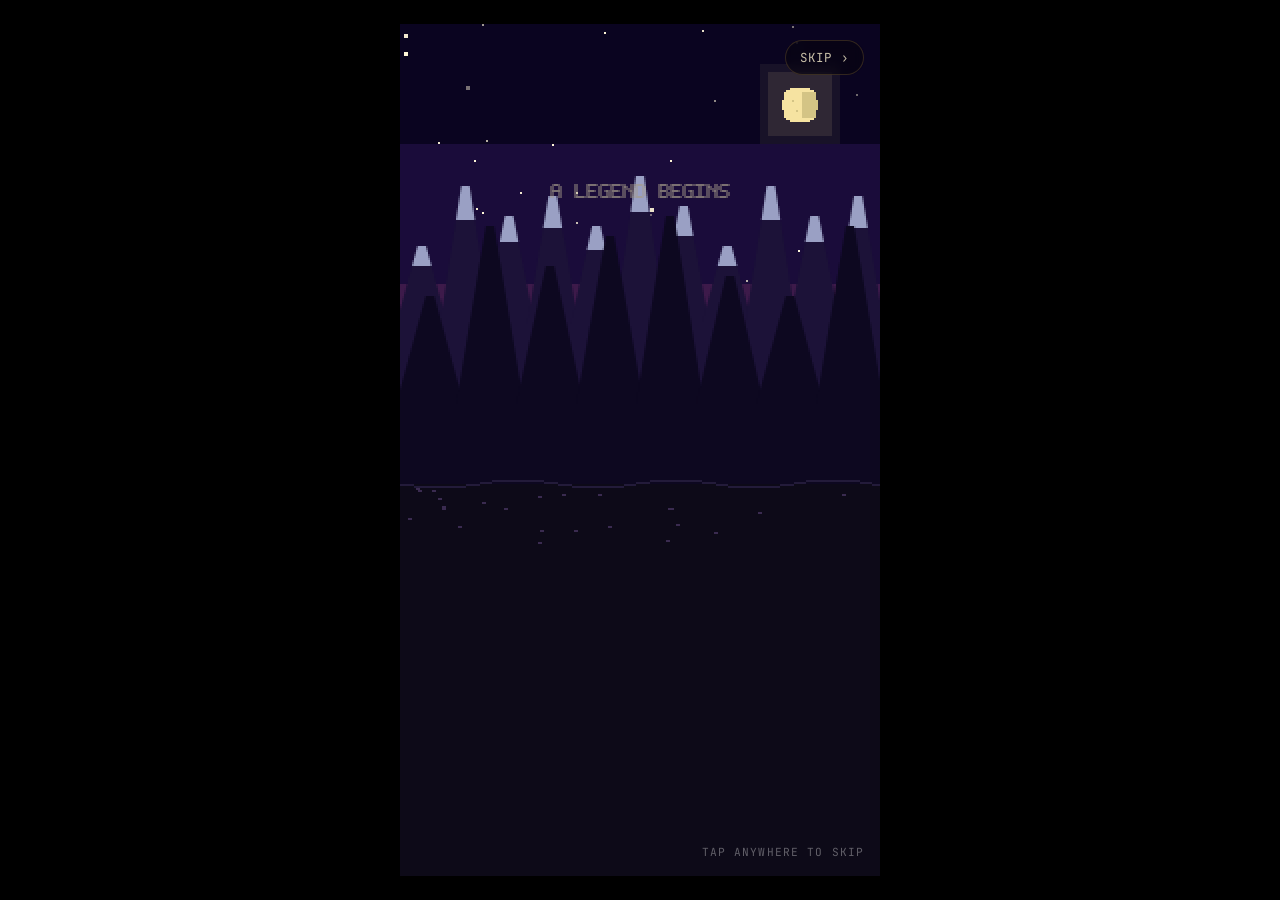
==== intro.html @ 524893bf "Initial commit" ====
<!doctype html>
<html lang="en">
<head>
  <meta charset="utf-8" />
  <meta name="viewport" content="width=device-width,initial-scale=1,viewport-fit=cover" />
  <meta name="theme-color" content="#08040f" />
  <title>Fairchild Consulting Services</title>
  <meta name="description" content="A legend slain. Custom AI, websites, and workflows by Fairchild Consulting Services." />
  <link rel="stylesheet" href="css/styles.css" />
  <link rel="icon" type="image/svg+xml" href="assets/favicon.svg" />
  <style>
    body { background: #000; margin: 0; }
    .intro-skip-prompt {
      position: absolute;
      bottom: 14px; right: 16px;
      font-family: var(--font-mono);
      font-size: 0.7rem;
      letter-spacing: 0.1em;
      color: rgba(255,255,255,0.35);
      text-transform: uppercase;
      z-index: 10;
      pointer-events: none;
    }
    #err {
      position: fixed;
      top: 0; left: 0; right: 0;
      background: #c4181a;
      color: white;
      font-family: monospace;
      font-size: 12px;
      padding: 10px;
      z-index: 1000;
      white-space: pre-wrap;
      display: none;
    }
  </style>
</head>
<body>
  <div id="err"></div>
  <main class="intro-page">
    <div class="intro-canvas-wrap">
      <canvas id="intro-canvas" width="240" height="426"></canvas>
      <div class="intro-controls">
        <button id="skip-btn" class="intro-skip" type="button" aria-label="Skip animation">Skip ›</button>
      </div>
      <a id="enter-btn" class="btn btn-primary intro-cta" href="index.html">Enter the Portfolio →</a>
      <div class="intro-skip-prompt">Tap anywhere to skip</div>
    </div>
  </main>

  <script>
    // Show any error that happens before/during animation load
    window.addEventListener('error', function (ev) {
      var el = document.getElementById('err');
      el.style.display = 'block';
      el.textContent = 'JS error: ' + ev.message + '\n  at ' + (ev.filename || '') + ':' + (ev.lineno || '?');
    });
  </script>
  <script src="js/cinematic.js" onerror="document.getElementById('err').style.display='block';document.getElementById('err').textContent='Failed to load js/cinematic.js — check the file exists at js/cinematic.js relative to intro.html.';"></script>
  <script>
    (function () {
      try {
        const skipBtn = document.getElementById('skip-btn');
        const enterBtn = document.getElementById('enter-btn');
        const canvas = document.getElementById('intro-canvas');
        let finished = false;

        if (!window.FairchildIntro) {
          throw new Error('FairchildIntro not defined — animation.js failed to load. Try a hard refresh (Ctrl+Shift+R).');
        }

        function finish() {
          if (finished) return;
          finished = true;
          enterBtn.classList.add('show');
          setTimeout(() => { window.location.href = 'index.html'; }, 3500);
        }

        canvas.addEventListener('click', () => {
          if (!finished && window.FairchildIntro) window.FairchildIntro.skip();
        });
        skipBtn.addEventListener('click', (e) => {
          e.stopPropagation();
          if (window.FairchildIntro) window.FairchildIntro.skip();
        });
        enterBtn.addEventListener('click', () => { finished = true; });

        window.FairchildIntro.start(finish);
      } catch (e) {
        var el = document.getElementById('err');
        el.style.display = 'block';
        el.textContent = 'Boot error: ' + (e.message || e) + (e.stack ? '\n' + e.stack : '');
      }
    })();
  </script>
</body>
</html>
---- css/styles.css ----
/* =========================================================
   Fairchild Consulting Services — Hybrid dark + modern theme
   ========================================================= */

@import url('https://fonts.googleapis.com/css2?family=Cinzel:wght@500;700;900&family=Inter:wght@300;400;500;600;700&family=JetBrains+Mono:wght@400;500&display=swap');

:root {
  /* Backgrounds */
  --bg-0: #08040f;          /* deepest */
  --bg-1: #0e0820;          /* page */
  --bg-2: #15102e;          /* card */
  --bg-3: #1d173d;          /* card hover */
  --bg-glass: rgba(20, 14, 40, 0.7);

  /* Foregrounds */
  --fg-0: #f6f1e3;          /* primary text */
  --fg-1: #c8bfa8;          /* secondary */
  --fg-2: #8a8295;          /* dim */

  /* Accents */
  --gold: #f0c14a;
  --gold-dim: #a07820;
  --gold-hi: #fff7c4;
  --purple: #9b6cff;
  --purple-dim: #5a3aa0;
  --crimson: #c43a3a;
  --emerald: #4caf7a;

  /* Lines */
  --border: rgba(240, 193, 74, 0.18);
  --border-strong: rgba(240, 193, 74, 0.45);

  /* Typography */
  --font-display: 'Cinzel', Georgia, serif;
  --font-body: 'Inter', system-ui, -apple-system, sans-serif;
  --font-mono: 'JetBrains Mono', monospace;

  /* Spacing */
  --container: 1100px;
  --radius: 14px;
  --radius-sm: 8px;

  /* Effects */
  --shadow-glow: 0 0 24px rgba(155, 108, 255, 0.18);
  --shadow-card: 0 8px 32px rgba(0, 0, 0, 0.4);
}

* { box-sizing: border-box; }

html, body {
  margin: 0;
  padding: 0;
  background: var(--bg-1);
  color: var(--fg-0);
  font-family: var(--font-body);
  line-height: 1.6;
  -webkit-font-smoothing: antialiased;
  text-rendering: optimizeLegibility;
}

body {
  background:
    radial-gradient(ellipse 80% 50% at 50% 0%, rgba(155, 108, 255, 0.10), transparent 60%),
    radial-gradient(ellipse 60% 40% at 80% 100%, rgba(240, 193, 74, 0.06), transparent 60%),
    var(--bg-1);
  min-height: 100vh;
  overflow-x: hidden;
}

img { max-width: 100%; display: block; }
a { color: var(--gold); text-decoration: none; transition: color 0.2s; }
a:hover { color: var(--gold-hi); }

h1, h2, h3 {
  font-family: var(--font-display);
  font-weight: 700;
  letter-spacing: 0.02em;
  margin: 0 0 0.5em;
}

h1 { font-size: clamp(2.2rem, 5vw, 3.6rem); line-height: 1.1; }
h2 { font-size: clamp(1.6rem, 3.5vw, 2.4rem); line-height: 1.2; }
h3 { font-size: 1.25rem; line-height: 1.3; }

p { margin: 0 0 1em; color: var(--fg-1); }

.container {
  max-width: var(--container);
  margin: 0 auto;
  padding: 0 24px;
}

/* =========================================================
   Navigation
   ========================================================= */
.nav {
  position: sticky;
  top: 0;
  z-index: 50;
  background: rgba(10, 5, 22, 0.78);
  backdrop-filter: blur(12px);
  -webkit-backdrop-filter: blur(12px);
  border-bottom: 1px solid var(--border);
}
.nav .container {
  display: flex;
  align-items: center;
  justify-content: space-between;
  height: 64px;
}
.nav-brand {
  display: flex;
  align-items: center;
  gap: 10px;
  font-family: var(--font-display);
  font-weight: 700;
  font-size: 1.05rem;
  letter-spacing: 0.04em;
  color: var(--fg-0);
}
.nav-brand .crest {
  width: 28px; height: 28px;
  display: inline-block;
}
.nav-links {
  display: flex;
  gap: 28px;
  list-style: none;
  margin: 0;
  padding: 0;
}
.nav-links a {
  color: var(--fg-1);
  font-weight: 500;
  font-size: 0.95rem;
  transition: color 0.2s;
}
.nav-links a:hover { color: var(--gold); }
@media (max-width: 720px) {
  .nav-links { display: none; }
}

/* =========================================================
   Buttons
   ========================================================= */
.btn {
  display: inline-flex;
  align-items: center;
  gap: 8px;
  padding: 14px 24px;
  border-radius: var(--radius-sm);
  font-family: var(--font-body);
  font-weight: 600;
  font-size: 0.95rem;
  letter-spacing: 0.02em;
  border: none;
  cursor: pointer;
  transition: all 0.2s;
  text-decoration: none;
}
.btn-primary {
  background: linear-gradient(135deg, var(--gold) 0%, #d4a534 100%);
  color: #1a0e2e;
  box-shadow: 0 4px 16px rgba(240, 193, 74, 0.25);
}
.btn-primary:hover {
  transform: translateY(-1px);
  box-shadow: 0 6px 24px rgba(240, 193, 74, 0.4);
  color: #08040f;
}
.btn-ghost {
  background: transparent;
  color: var(--fg-0);
  border: 1px solid var(--border-strong);
}
.btn-ghost:hover {
  background: rgba(240, 193, 74, 0.08);
  border-color: var(--gold);
  color: var(--gold);
}

/* =========================================================
   Hero
   ========================================================= */
.hero {
  padding: 80px 0 60px;
  position: relative;
}
.hero-eyebrow {
  display: inline-block;
  font-family: var(--font-mono);
  font-size: 0.8rem;
  letter-spacing: 0.2em;
  color: var(--gold);
  text-transform: uppercase;
  margin-bottom: 24px;
  padding: 6px 14px;
  border: 1px solid var(--border);
  border-radius: 999px;
  background: rgba(240, 193, 74, 0.04);
}
.hero h1 {
  background: linear-gradient(180deg, var(--fg-0) 0%, var(--fg-1) 100%);
  -webkit-background-clip: text;
  background-clip: text;
  -webkit-text-fill-color: transparent;
  margin-bottom: 0.6em;
}
.hero h1 .accent {
  background: linear-gradient(135deg, var(--gold) 0%, var(--gold-hi) 100%);
  -webkit-background-clip: text;
  background-clip: text;
  -webkit-text-fill-color: transparent;
}
.hero-lede {
  font-size: 1.15rem;
  color: var(--fg-1);
  max-width: 620px;
  margin-bottom: 32px;
}
.hero-actions { display: flex; gap: 14px; flex-wrap: wrap; }

.hero-stats {
  margin-top: 56px;
  display: grid;
  grid-template-columns: repeat(auto-fit, minmax(180px, 1fr));
  gap: 24px;
  border-top: 1px solid var(--border);
  padding-top: 32px;
}
.stat-num {
  font-family: var(--font-display);
  font-size: 1.8rem;
  color: var(--gold);
  font-weight: 700;
}
.stat-label {
  font-size: 0.85rem;
  color: var(--fg-2);
  letter-spacing: 0.05em;
  text-transform: uppercase;
}

/* =========================================================
   Section headers
   ========================================================= */
section { padding: 64px 0; }
.section-eyebrow {
  display: block;
  font-family: var(--font-mono);
  font-size: 0.8rem;
  letter-spacing: 0.2em;
  color: var(--gold);
  text-transform: uppercase;
  margin-bottom: 12px;
}
.section-title {
  margin-bottom: 16px;
}
.section-lede {
  color: var(--fg-1);
  max-width: 680px;
  margin-bottom: 48px;
  font-size: 1.05rem;
}

/* =========================================================
   Services grid
   ========================================================= */
.services {
  display: grid;
  grid-template-columns: repeat(auto-fit, minmax(260px, 1fr));
  gap: 20px;
}
.service-card {
  background: var(--bg-2);
  border: 1px solid var(--border);
  border-radius: var(--radius);
  padding: 28px 24px;
  position: relative;
  overflow: hidden;
  transition: all 0.3s;
}
.service-card::before {
  content: '';
  position: absolute;
  inset: 0;
  background: linear-gradient(135deg, rgba(155, 108, 255, 0.08) 0%, transparent 50%);
  opacity: 0;
  transition: opacity 0.3s;
}
.service-card:hover {
  transform: translateY(-4px);
  border-color: var(--border-strong);
  background: var(--bg-3);
  box-shadow: var(--shadow-glow);
}
.service-card:hover::before { opacity: 1; }
.service-icon {
  width: 44px; height: 44px;
  background: linear-gradient(135deg, var(--purple) 0%, var(--purple-dim) 100%);
  border-radius: var(--radius-sm);
  display: flex; align-items: center; justify-content: center;
  margin-bottom: 18px;
  font-size: 1.4rem;
  position: relative;
}
.service-card h3 {
  margin: 0 0 10px;
  color: var(--fg-0);
  position: relative;
}
.service-card p {
  font-size: 0.95rem;
  margin: 0;
  position: relative;
}

/* =========================================================
   Testimonial
   ========================================================= */
.testimonial {
  background: linear-gradient(135deg, var(--bg-2) 0%, var(--bg-3) 100%);
  border: 1px solid var(--border-strong);
  border-radius: var(--radius);
  padding: 36px 40px 32px;
  margin: 0 0 40px;
  position: relative;
  overflow: hidden;
}
.testimonial::before {
  content: '';
  position: absolute;
  top: -40%; right: -10%;
  width: 50%; height: 200%;
  background: radial-gradient(ellipse, rgba(240, 193, 74, 0.10) 0%, transparent 60%);
  pointer-events: none;
}
.testimonial-mark {
  font-family: var(--font-display);
  font-size: 5rem;
  color: var(--gold);
  line-height: 0.6;
  position: absolute;
  top: 26px; left: 22px;
  opacity: 0.35;
  pointer-events: none;
  user-select: none;
}
.testimonial-quote {
  font-size: 1.1rem;
  line-height: 1.65;
  color: var(--fg-0);
  margin: 0 0 18px;
  padding-left: 36px;
  position: relative;
}
.testimonial-quote strong {
  color: var(--gold);
  font-weight: 600;
}
.testimonial-attribution {
  display: flex;
  align-items: center;
  gap: 10px;
  font-family: var(--font-mono);
  font-size: 0.88rem;
  color: var(--fg-1);
  letter-spacing: 0.02em;
  padding-left: 36px;
  position: relative;
}
.testimonial-attribution .attr-dash { color: var(--gold); }
.testimonial-attribution .attr-name { color: var(--fg-0); font-weight: 600; }

/* =========================================================
   Project grid
   ========================================================= */
.projects {
  display: grid;
  grid-template-columns: repeat(auto-fit, minmax(300px, 1fr));
  gap: 24px;
}
.project-card {
  background: var(--bg-2);
  border: 1px solid var(--border);
  border-radius: var(--radius);
  overflow: hidden;
  transition: all 0.3s;
  display: flex;
  flex-direction: column;
}
.project-card:hover {
  transform: translateY(-4px);
  border-color: var(--border-strong);
  box-shadow: var(--shadow-card);
}
.project-thumb {
  height: 180px;
  background: linear-gradient(135deg, var(--bg-3), var(--bg-2));
  position: relative;
  overflow: hidden;
  border-bottom: 1px solid var(--border);
}
.project-thumb-pattern {
  position: absolute;
  inset: 0;
  opacity: 0.4;
  z-index: 1;
}
.project-thumb-screenshot {
  position: absolute;
  inset: 0;
  width: 100%;
  height: 100%;
  object-fit: cover;
  object-position: top center;
  z-index: 2;
  display: block;
}
.project-tag {
  position: absolute;
  top: 14px; left: 14px;
  font-family: var(--font-mono);
  font-size: 0.7rem;
  letter-spacing: 0.1em;
  text-transform: uppercase;
  background: rgba(8, 4, 15, 0.85);
  color: var(--gold);
  padding: 5px 10px;
  border-radius: 4px;
  border: 1px solid var(--border);
  z-index: 3;
  backdrop-filter: blur(4px);
}
.project-body { padding: 22px 22px 24px; }
.project-card h3 { margin-bottom: 6px; }
.project-meta {
  font-family: var(--font-mono);
  font-size: 0.78rem;
  color: var(--fg-2);
  letter-spacing: 0.05em;
  text-transform: uppercase;
  margin-bottom: 12px;
}
.project-card p { font-size: 0.95rem; margin: 0 0 14px; }
.project-tech {
  display: flex; flex-wrap: wrap; gap: 6px;
}
.tech-chip {
  font-family: var(--font-mono);
  font-size: 0.72rem;
  padding: 3px 9px;
  background: rgba(155, 108, 255, 0.10);
  color: var(--purple);
  border-radius: 999px;
  border: 1px solid rgba(155, 108, 255, 0.22);
}

/* =========================================================
   About
   ========================================================= */
.about-wrap {
  display: grid;
  grid-template-columns: 1fr 1fr;
  gap: 48px;
  align-items: center;
}
.about-portrait {
  aspect-ratio: 1;
  background: linear-gradient(135deg, var(--bg-2) 0%, var(--bg-3) 100%);
  border: 1px solid var(--border);
  border-radius: var(--radius);
  position: relative;
  overflow: hidden;
}
.about-portrait::after {
  content: '';
  position: absolute;
  inset: 0;
  background: radial-gradient(circle at 30% 30%, rgba(240, 193, 74, 0.12) 0%, transparent 60%);
  pointer-events: none;
}
@media (max-width: 720px) {
  .about-wrap { grid-template-columns: 1fr; }
}

/* =========================================================
   Process / approach
   ========================================================= */
.process {
  display: grid;
  grid-template-columns: repeat(auto-fit, minmax(240px, 1fr));
  gap: 16px;
  counter-reset: step;
}
.process-step {
  background: var(--bg-2);
  border: 1px solid var(--border);
  border-radius: var(--radius);
  padding: 24px 22px;
  position: relative;
  counter-increment: step;
}
.process-step::before {
  content: counter(step, decimal-leading-zero);
  position: absolute;
  top: 18px; right: 22px;
  font-family: var(--font-display);
  font-size: 1.6rem;
  color: var(--gold);
  opacity: 0.45;
}
.process-step h3 {
  font-size: 1.05rem;
  margin: 16px 0 8px;
  color: var(--fg-0);
}
.process-step p {
  font-size: 0.9rem;
  margin: 0;
}
.process-step .runes {
  width: 32px; height: 4px;
  background: linear-gradient(90deg, var(--gold), transparent);
  border-radius: 2px;
  margin-bottom: 4px;
}

/* =========================================================
   FAQ
   ========================================================= */
.faq-grid {
  display: grid;
  grid-template-columns: repeat(auto-fit, minmax(280px, 1fr));
  gap: 18px;
}
.faq-item {
  background: var(--bg-2);
  border: 1px solid var(--border);
  border-radius: var(--radius);
  padding: 22px 24px;
  transition: all 0.2s;
}
.faq-item:hover { border-color: var(--border-strong); }
.faq-q {
  font-family: var(--font-display);
  font-size: 1rem;
  font-weight: 700;
  color: var(--gold);
  margin: 0 0 10px;
  line-height: 1.35;
}
.faq-a {
  font-size: 0.92rem;
  color: var(--fg-1);
  margin: 0;
  line-height: 1.55;
}

/* =========================================================
   Contact / CTA
   ========================================================= */
.cta {
  background: linear-gradient(135deg, var(--bg-2) 0%, var(--bg-3) 100%);
  border: 1px solid var(--border-strong);
  border-radius: var(--radius);
  padding: 56px 40px;
  text-align: center;
  position: relative;
  overflow: hidden;
}
.cta::before {
  content: '';
  position: absolute;
  top: -50%; left: -10%; width: 120%; height: 200%;
  background: radial-gradient(ellipse, rgba(155, 108, 255, 0.18) 0%, transparent 60%);
  pointer-events: none;
}
.cta h2, .cta p { position: relative; }
.cta-actions { position: relative; display: flex; gap: 14px; justify-content: center; flex-wrap: wrap; margin-top: 24px; }
.pricing-note {
  position: relative;
  display: inline-block;
  margin: 18px auto 4px;
  padding: 10px 18px;
  font-family: var(--font-mono);
  font-size: 0.88rem;
  color: var(--fg-1);
  background: rgba(240, 193, 74, 0.06);
  border: 1px solid var(--border);
  border-radius: 999px;
  letter-spacing: 0.01em;
}
.pricing-note strong { color: var(--gold); font-weight: 600; }
.contact-list {
  display: flex; gap: 12px; flex-wrap: wrap; justify-content: center;
  margin-top: 12px; position: relative;
  font-family: var(--font-mono); font-size: 0.9rem;
  color: var(--fg-1);
}

/* =========================================================
   Footer
   ========================================================= */
footer {
  padding: 48px 0 32px;
  color: var(--fg-2);
  font-size: 0.85rem;
}
.footer-cta {
  text-align: center;
  padding: 32px 0 24px;
  border-top: 1px solid var(--border);
}
.footer-cta-text {
  font-family: var(--font-display);
  font-size: 1.5rem;
  color: var(--fg-0);
  margin-bottom: 18px;
  letter-spacing: 0.01em;
}
.footer-socials {
  display: flex;
  justify-content: center;
  gap: 14px;
  margin: 28px 0 24px;
  flex-wrap: wrap;
}
.footer-social {
  width: 42px; height: 42px;
  display: inline-flex;
  align-items: center; justify-content: center;
  border: 1px solid var(--border);
  border-radius: 50%;
  color: var(--fg-1);
  transition: all 0.2s;
  text-decoration: none;
  background: var(--bg-2);
}
.footer-social:hover {
  border-color: var(--gold);
  color: var(--gold);
  transform: translateY(-2px);
  background: var(--bg-3);
}
.footer-social svg { width: 18px; height: 18px; fill: currentColor; }
.footer-bottom {
  text-align: center;
  padding-top: 8px;
  color: var(--fg-2);
}
.footer-bottom .crest-mini { display: inline-block; vertical-align: middle; margin-right: 8px; }

/* =========================================================
   Animation / intro page (intro.html)
   ========================================================= */
.intro-page {
  min-height: 100vh;
  display: flex;
  flex-direction: column;
  align-items: center;
  justify-content: center;
  background: #000;
  position: relative;
  overflow: hidden;
}
.intro-canvas-wrap {
  width: 100%;
  max-width: 480px;
  aspect-ratio: 240 / 426;
  position: relative;
  background: #000;
}
#intro-canvas {
  width: 100%;
  height: 100%;
  image-rendering: pixelated;
  image-rendering: -moz-crisp-edges;
  image-rendering: crisp-edges;
  display: block;
}
.intro-controls {
  position: absolute;
  top: 16px; right: 16px;
  z-index: 10;
}
.intro-skip {
  background: rgba(8, 4, 15, 0.6);
  color: var(--fg-1);
  border: 1px solid var(--border);
  padding: 8px 14px;
  border-radius: 999px;
  font-family: var(--font-mono);
  font-size: 0.78rem;
  letter-spacing: 0.1em;
  cursor: pointer;
  backdrop-filter: blur(6px);
  text-transform: uppercase;
  transition: all 0.2s;
}
.intro-skip:hover {
  border-color: var(--gold);
  color: var(--gold);
}
.intro-cta {
  position: absolute;
  bottom: 36px; left: 50%;
  transform: translateX(-50%);
  opacity: 0;
  pointer-events: none;
  transition: opacity 0.6s;
  z-index: 10;
}
.intro-cta.show {
  opacity: 1;
  pointer-events: all;
  animation: pulse 2s ease-in-out infinite;
}
@keyframes pulse {
  0%, 100% { transform: translateX(-50%) scale(1); }
  50% { transform: translateX(-50%) scale(1.05); }
}

/* =========================================================
   Lightbox modal (project image viewer)
   ========================================================= */
.project-thumb-screenshot { cursor: zoom-in; transition: transform 0.3s; }
.project-card:hover .project-thumb-screenshot { transform: scale(1.04); }

.lightbox {
  position: fixed;
  inset: 0;
  background: rgba(8, 4, 15, 0.92);
  backdrop-filter: blur(8px);
  -webkit-backdrop-filter: blur(8px);
  display: none;
  align-items: center;
  justify-content: center;
  z-index: 1000;
  padding: 40px 20px;
  cursor: zoom-out;
  opacity: 0;
  transition: opacity 0.25s ease;
}
.lightbox.open {
  display: flex;
  opacity: 1;
}
.lightbox-img {
  max-width: 100%;
  max-height: 100%;
  object-fit: contain;
  border-radius: var(--radius-sm);
  border: 1px solid var(--border-strong);
  box-shadow: 0 24px 64px rgba(0,0,0,0.6), 0 0 0 1px rgba(240,193,74,0.2);
  cursor: default;
  animation: lightboxIn 0.3s ease both;
}
@keyframes lightboxIn {
  from { opacity: 0; transform: scale(0.96); }
  to { opacity: 1; transform: scale(1); }
}
.lightbox-caption {
  position: absolute;
  bottom: 24px; left: 50%;
  transform: translateX(-50%);
  font-family: var(--font-mono);
  font-size: 0.85rem;
  letter-spacing: 0.1em;
  text-transform: uppercase;
  color: var(--gold);
  background: rgba(8, 4, 15, 0.7);
  padding: 8px 16px;
  border-radius: 999px;
  border: 1px solid var(--border);
  pointer-events: none;
  text-align: center;
  max-width: 80vw;
}
.lightbox-close {
  position: absolute;
  top: 20px; right: 20px;
  width: 40px; height: 40px;
  background: rgba(20, 14, 40, 0.8);
  border: 1px solid var(--border-strong);
  border-radius: 50%;
  color: var(--fg-0);
  font-size: 22px;
  line-height: 1;
  cursor: pointer;
  display: flex; align-items: center; justify-content: center;
  transition: all 0.2s;
}
.lightbox-close:hover { color: var(--gold); border-color: var(--gold); transform: rotate(90deg); }

body.lightbox-open { overflow: hidden; }

/* =========================================================
   Animations
   ========================================================= */
@keyframes fadeUp {
  from { opacity: 0; transform: translateY(16px); }
  to { opacity: 1; transform: translateY(0); }
}
.fade-up { animation: fadeUp 0.6s ease-out both; }
.fade-up-d1 { animation-delay: 0.1s; }
.fade-up-d2 { animation-delay: 0.2s; }
.fade-up-d3 { animation-delay: 0.3s; }

/* =========================================================
   Reduced motion
   ========================================================= */
@media (prefers-reduced-motion: reduce) {
  *, *::before, *::after {
    animation-duration: 0.01ms !important;
    transition-duration: 0.01ms !important;
  }
}
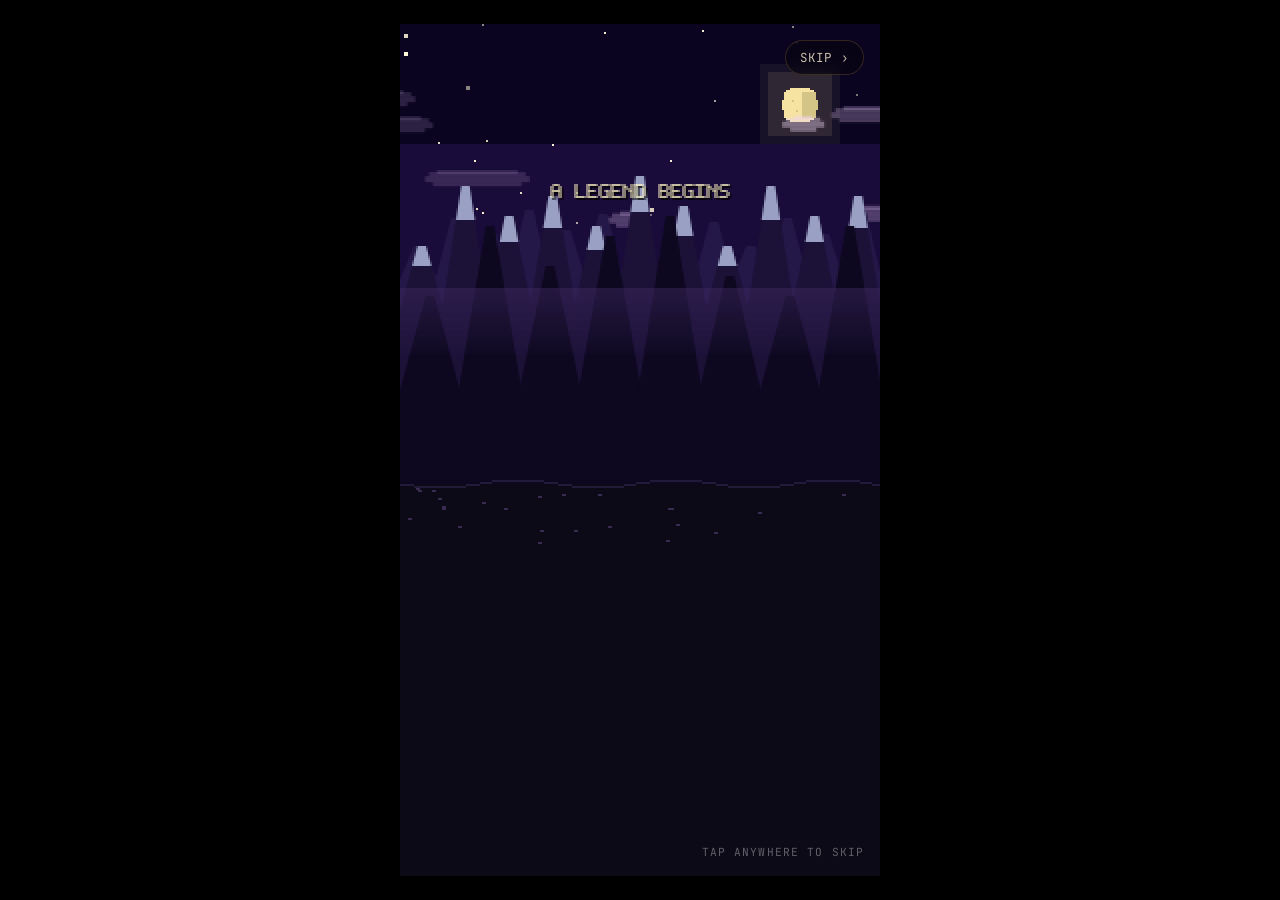
==== commit 588cdadb: "Rebrand site copy: AI -> bespoke/custom workflows" ====
--- a/intro.html
+++ b/intro.html
@@ -5,7 +5,7 @@
   <meta name="viewport" content="width=device-width,initial-scale=1,viewport-fit=cover" />
   <meta name="theme-color" content="#08040f" />
   <title>Fairchild Consulting Services</title>
-  <meta name="description" content="A legend slain. Custom AI, websites, and workflows by Fairchild Consulting Services." />
+  <meta name="description" content="A legend slain. Bespoke tools, websites, and custom workflows by Fairchild Consulting Services." />
   <link rel="stylesheet" href="css/styles.css" />
   <link rel="icon" type="image/svg+xml" href="assets/favicon.svg" />
   <style>
